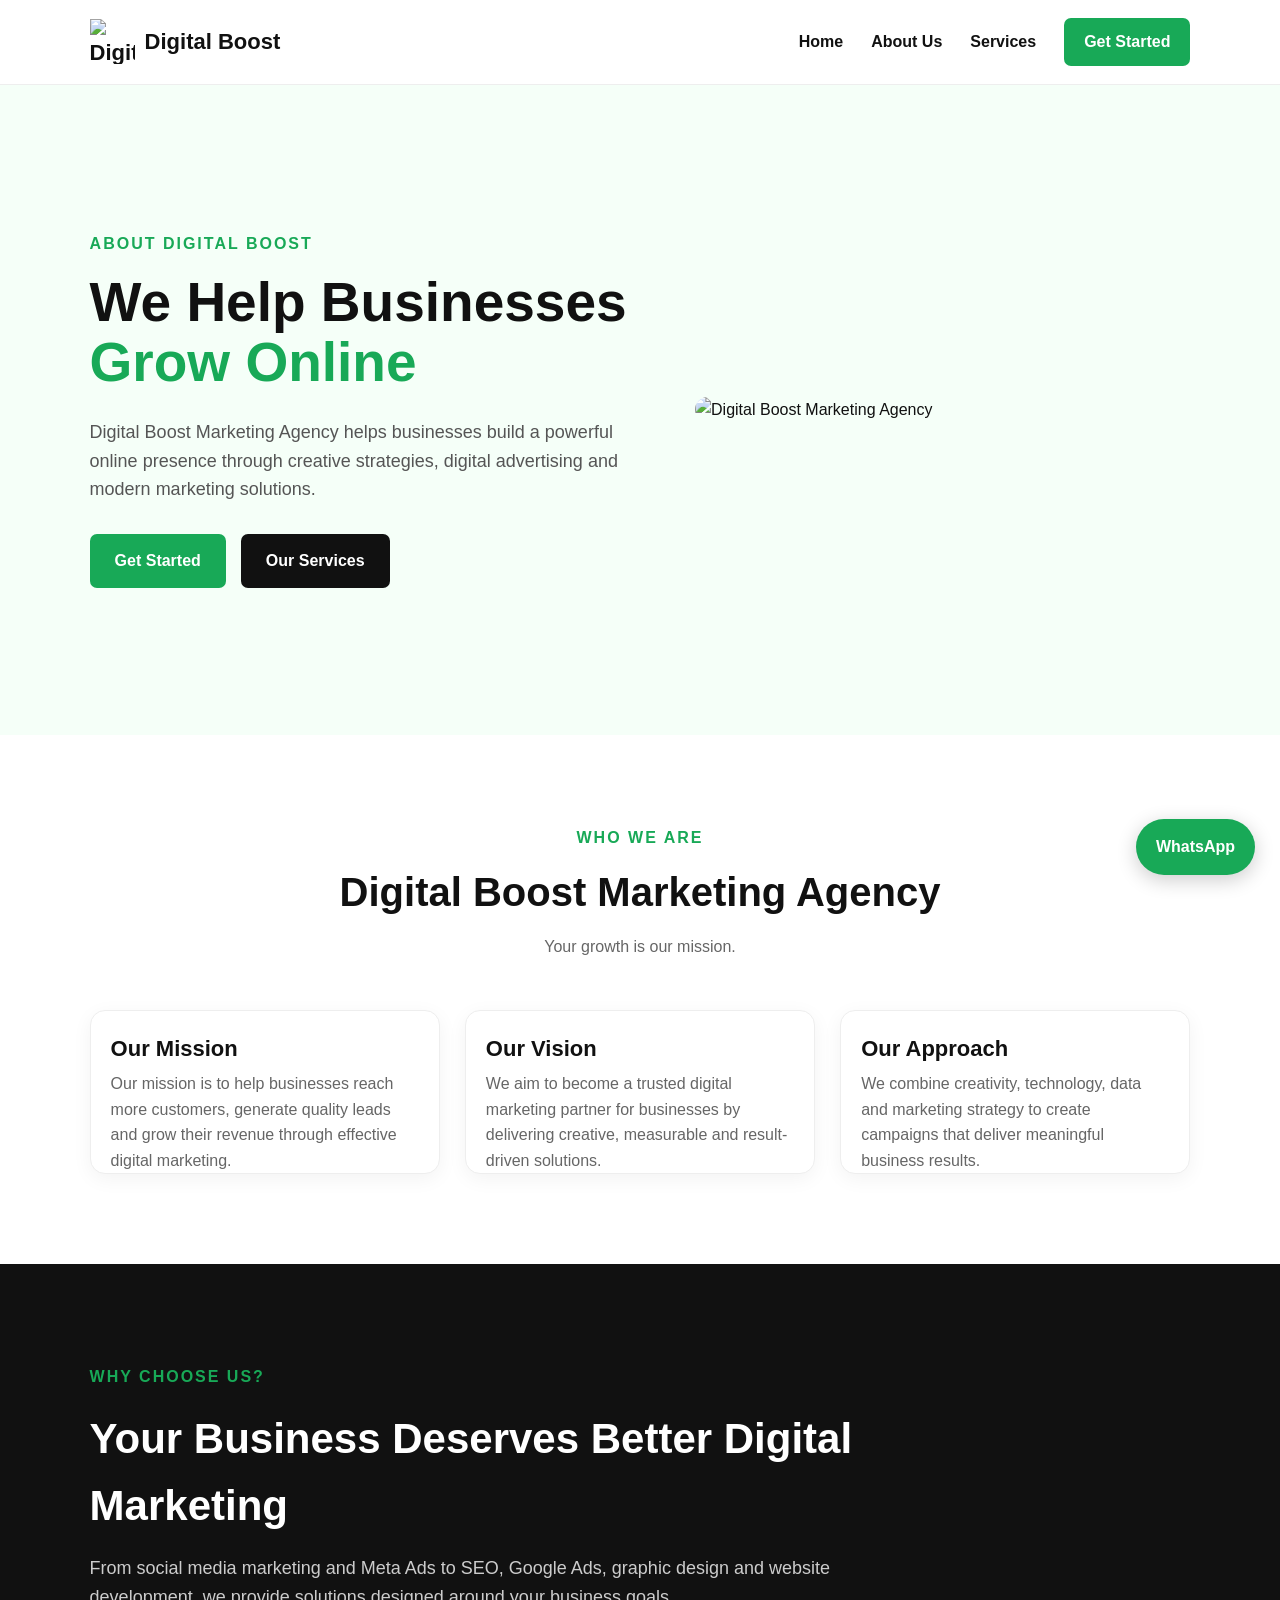
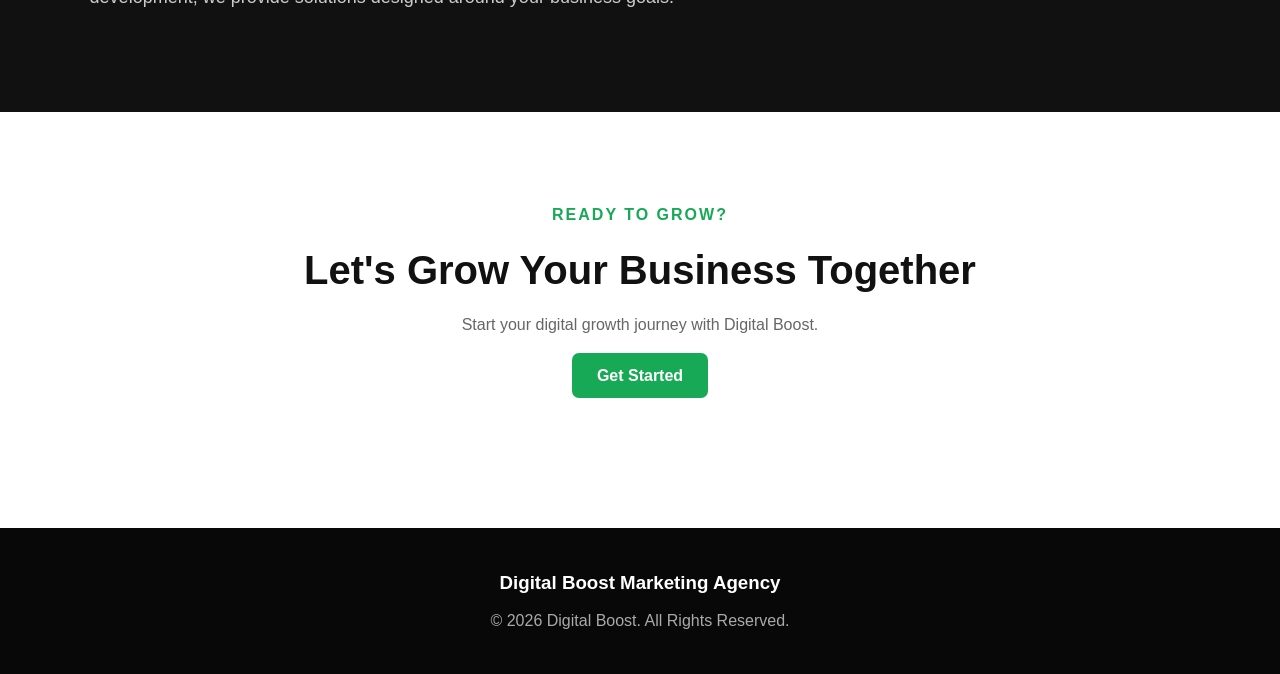
==== about.html @ b809c020 "Create about.html" ====
<!DOCTYPE html>
<html lang="en">
<head>
    <meta charset="UTF-8">
    <meta name="viewport" content="width=device-width, initial-scale=1.0">

    <title>About Us | Digital Boost Marketing Agency</title>

    <meta name="description" content="Learn more about Digital Boost Marketing Agency and our digital marketing services.">

    <link rel="stylesheet" href="style.css">
</head>

<body>

    <!-- HEADER -->

    <header class="header">

        <div class="logo">
            <img src="images/logo.png" alt="Digital Boost Logo">
            <span>Digital Boost</span>
        </div>

        <nav>
            <a href="index.html">Home</a>
            <a href="about.html">About Us</a>
            <a href="services.html">Services</a>
            <a href="signup.html" class="signup-btn">Get Started</a>
        </nav>

    </header>


    <!-- ABOUT HERO -->

    <section class="hero">

        <div class="hero-content">

            <p class="small-title">ABOUT DIGITAL BOOST</p>

            <h1>
                We Help Businesses
                <span>Grow Online</span>
            </h1>

            <p>
                Digital Boost Marketing Agency helps businesses build
                a powerful online presence through creative strategies,
                digital advertising and modern marketing solutions.
            </p>

            <div class="hero-buttons">

                <a href="signup.html" class="primary-btn">
                    Get Started
                </a>

                <a href="services.html" class="whatsapp-btn">
                    Our Services
                </a>

            </div>

        </div>


        <div class="hero-image">

            <img
                src="images/hero.jpg"
                alt="Digital Boost Marketing Agency"
            >

        </div>

    </section>


    <!-- ABOUT SECTION -->

    <section class="services">

        <div class="section-title">

            <p>WHO WE ARE</p>

            <h2>Digital Boost Marketing Agency</h2>

            <span>
                Your growth is our mission.
            </span>

        </div>


        <div class="service-container">


            <div class="service-card">

                <h3>Our Mission</h3>

                <p>
                    Our mission is to help businesses reach more
                    customers, generate quality leads and grow their
                    revenue through effective digital marketing.
                </p>

            </div>


            <div class="service-card">

                <h3>Our Vision</h3>

                <p>
                    We aim to become a trusted digital marketing
                    partner for businesses by delivering creative,
                    measurable and result-driven solutions.
                </p>

            </div>


            <div class="service-card">

                <h3>Our Approach</h3>

                <p>
                    We combine creativity, technology, data and
                    marketing strategy to create campaigns that
                    deliver meaningful business results.
                </p>

            </div>

        </div>

    </section>


    <!-- WHY CHOOSE US -->

    <section class="why-us">

        <div>

            <p>WHY CHOOSE US?</p>

            <h2>
                Your Business Deserves Better Digital Marketing
            </h2>

            <p>
                From social media marketing and Meta Ads to SEO,
                Google Ads, graphic design and website development,
                we provide solutions designed around your business
                goals.
            </p>

        </div>

    </section>


    <!-- CTA -->

    <section class="services">

        <div class="section-title">

            <p>READY TO GROW?</p>

            <h2>Let's Grow Your Business Together</h2>

            <span>
                Start your digital growth journey with Digital Boost.
            </span>

            <br><br>

            <a href="signup.html" class="primary-btn">
                Get Started
            </a>

        </div>

    </section>


    <!-- WHATSAPP -->

    <a
        href="https://wa.me/923000000000"
        class="whatsapp-floating"
        target="_blank"
    >
        WhatsApp
    </a>


    <!-- FOOTER -->

    <footer>

        <h3>Digital Boost Marketing Agency</h3>

        <p>
            © 2026 Digital Boost. All Rights Reserved.
        </p>

    </footer>

</body>
</html>
---- style.css ----
* {
    margin: 0;
    padding: 0;
    box-sizing: border-box;
}

body {
    font-family: Arial, sans-serif;
    color: #111;
    background: #ffffff;
    line-height: 1.6;
}

/* HEADER */

.header {
    width: 100%;
    padding: 18px 7%;
    display: flex;
    align-items: center;
    justify-content: space-between;
    background: #ffffff;
    border-bottom: 1px solid #eeeeee;
    position: sticky;
    top: 0;
    z-index: 1000;
}

.logo {
    display: flex;
    align-items: center;
    gap: 10px;
    font-size: 22px;
    font-weight: bold;
}

.logo img {
    width: 45px;
    height: 45px;
    object-fit: contain;
}

nav {
    display: flex;
    align-items: center;
    gap: 28px;
}

nav a {
    text-decoration: none;
    color: #111;
    font-weight: 600;
}

nav a:hover {
    color: #18a957;
}

.signup-btn {
    background: #18a957;
    color: white !important;
    padding: 11px 20px;
    border-radius: 7px;
}


/* HERO */

.hero {
    min-height: 650px;
    padding: 80px 7%;
    display: flex;
    align-items: center;
    justify-content: space-between;
    gap: 50px;
    background: #f5fff8;
}

.hero-content {
    width: 50%;
}

.small-title {
    color: #18a957;
    font-weight: bold;
    letter-spacing: 2px;
    margin-bottom: 15px;
}

.hero h1 {
    font-size: 55px;
    line-height: 1.1;
    margin-bottom: 25px;
}

.hero h1 span {
    color: #18a957;
    display: block;
}

.hero-content > p:not(.small-title) {
    font-size: 18px;
    color: #555;
    max-width: 600px;
    margin-bottom: 30px;
}

.hero-buttons {
    display: flex;
    gap: 15px;
}

.primary-btn,
.whatsapp-btn {
    text-decoration: none;
    padding: 14px 25px;
    border-radius: 7px;
    font-weight: bold;
}

.primary-btn {
    background: #18a957;
    color: white;
}

.whatsapp-btn {
    background: #111;
    color: white;
}

.hero-image {
    width: 45%;
}

.hero-image img {
    width: 100%;
    max-height: 500px;
    object-fit: cover;
    border-radius: 20px;
}


/* SERVICES */

.services {
    padding: 90px 7%;
    background: white;
}

.section-title {
    text-align: center;
    margin-bottom: 50px;
}

.section-title p {
    color: #18a957;
    font-weight: bold;
    letter-spacing: 2px;
}

.section-title h2 {
    font-size: 40px;
    margin: 10px 0;
}

.section-title span {
    color: #666;
}

.service-container {
    display: grid;
    grid-template-columns: repeat(3, 1fr);
    gap: 25px;
}

.service-card {
    border: 1px solid #eeeeee;
    border-radius: 15px;
    overflow: hidden;
    background: white;
    transition: 0.3s;
    box-shadow: 0 5px 20px rgba(0,0,0,0.05);
}

.service-card:hover {
    transform: translateY(-8px);
}

.service-card img {
    width: 100%;
    height: 210px;
    object-fit: cover;
}

.service-card h3 {
    font-size: 22px;
    padding: 20px 20px 5px;
}

.service-card p {
    padding: 0 20px;
    color: #666;
}

.service-card a {
    display: inline-block;
    margin: 15px 20px 25px;
    color: #18a957;
    text-decoration: none;
    font-weight: bold;
}


/* WHY US */

.why-us {
    padding: 100px 7%;
    background: #111;
    color: white;
}

.why-us div {
    max-width: 800px;
}

.why-us p:first-child {
    color: #18a957;
    font-weight: bold;
    letter-spacing: 2px;
}

.why-us h2 {
    font-size: 42px;
    margin: 15px 0;
}

.why-us p:last-child {
    color: #cccccc;
    font-size: 18px;
}


/* WHATSAPP */

.whatsapp-floating {
    position: fixed;
    right: 25px;
    bottom: 25px;
    background: #18a957;
    color: white;
    padding: 15px 20px;
    border-radius: 50px;
    text-decoration: none;
    font-weight: bold;
    z-index: 9999;
    box-shadow: 0 5px 20px rgba(0,0,0,0.2);
}


/* FOOTER */

footer {
    background: #080808;
    color: white;
    text-align: center;
    padding: 40px 20px;
}

footer h3 {
    margin-bottom: 10px;
}

footer p {
    color: #aaa;
}


/* MOBILE */

@media (max-width: 900px) {

    .header {
        padding: 15px 5%;
    }

    nav {
        gap: 12px;
    }

    nav a {
        font-size: 14px;
    }

    .hero {
        flex-direction: column;
        padding: 60px 5%;
    }

    .hero-content,
    .hero-image {
        width: 100%;
    }

    .hero h1 {
        font-size: 42px;
    }

    .service-container {
        grid-template-columns: repeat(2, 1fr);
    }
}


@media (max-width: 600px) {

    nav a:not(.signup-btn) {
        display: none;
    }

    .hero h1 {
        font-size: 36px;
    }

    .hero-buttons {
        flex-direction: column;
    }

    .primary-btn,
    .whatsapp-btn {
        text-align: center;
    }

    .service-container {
        grid-template-columns: 1fr;
    }

    .section-title h2 {
        font-size: 30px;
    }

}
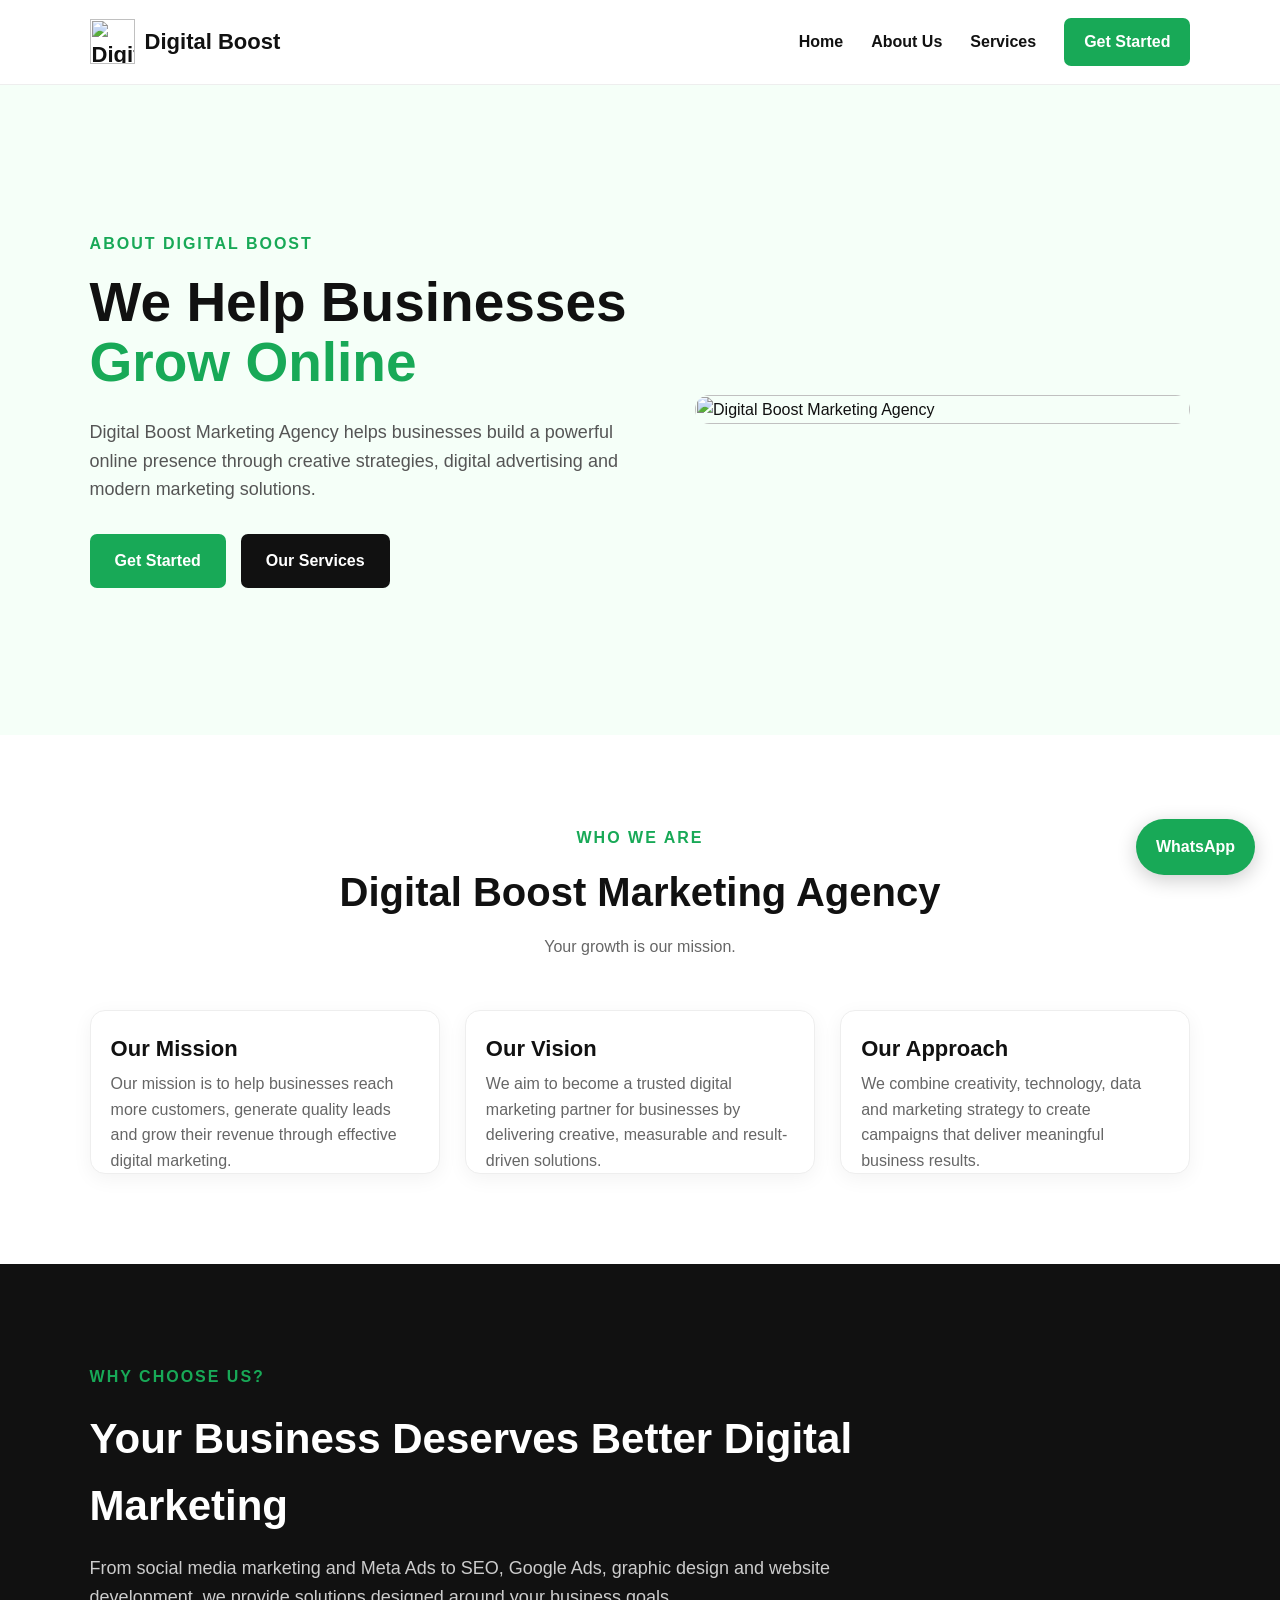
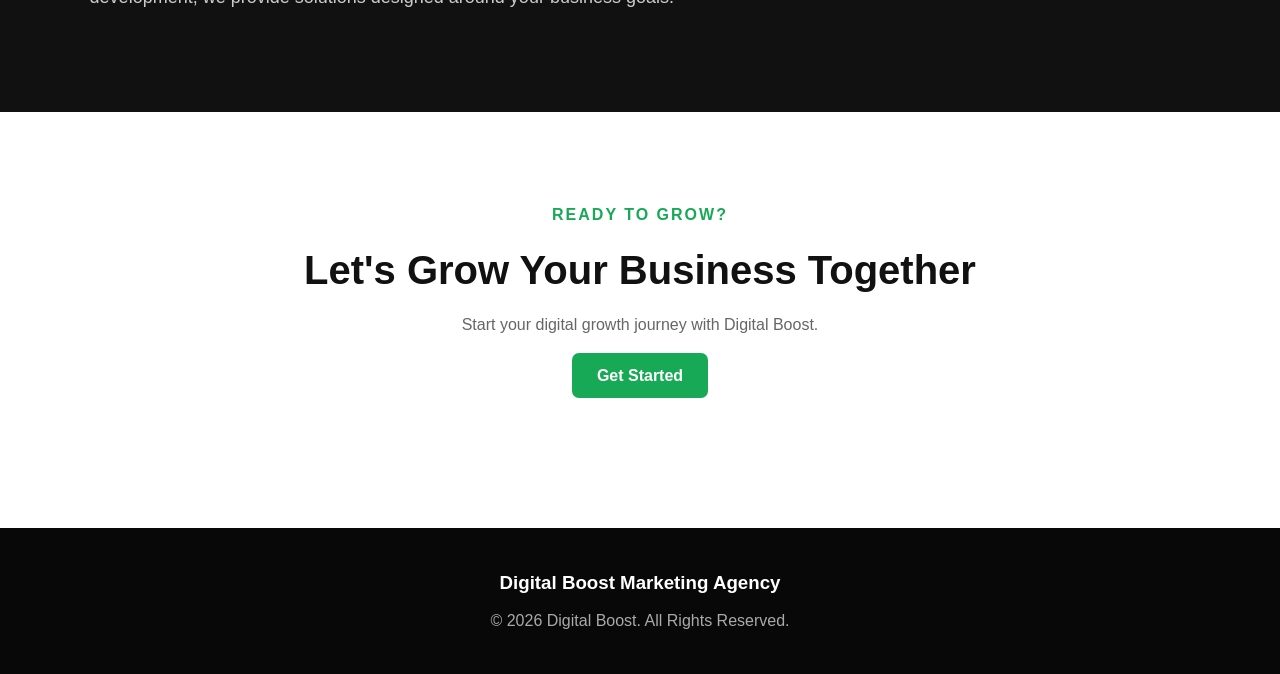
==== commit cb3a646f: "Update about.html" ====
--- a/about.html
+++ b/about.html
@@ -1,4 +1,6 @@
-<!DOCTYPE html>
+
+<script src="site-config.js"></script>
+<script src="script.js"></script><!DOCTYPE html>
 <html lang="en">
 <head>
     <meta charset="UTF-8">
